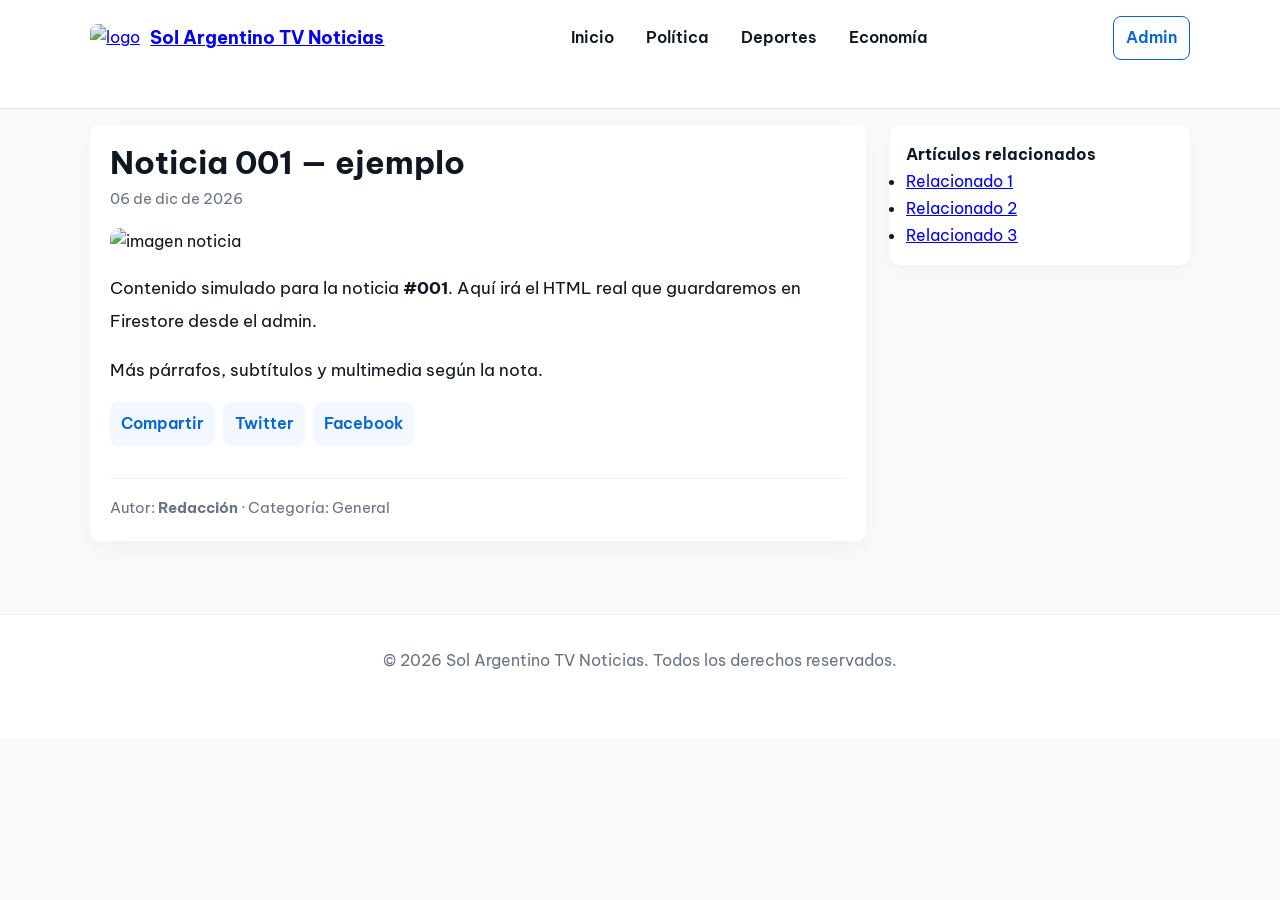
==== articulos/index.html @ bfdb7d1d "Initial commit" ====
<!DOCTYPE html>
<html lang="es">

<head>
    <meta charset="utf-8" />
    <meta name="viewport" content="width=device-width,initial-scale=1" />
    <title>Noticia - Sol Argentino TV Noticias</title>
    <link rel="stylesheet" href="../assets/css/homeandgeneral.css" />
    <link rel="stylesheet" href="../assets/css/individualhtmls.css" />
</head>

<body>
    <header class="site-header">
        <div class="container header-inner">
            <div class="brand">
                <a href="../index.html"><img src="../assets/images/placeholder.jpg" alt="logo" class="logo"></a>
                <a href="../index.html" class="site-title">Sol Argentino TV Noticias</a>
            </div>

            <nav class="main-nav" aria-label="Navegación principal">
                <a href="../index.html" class="nav-link">Inicio</a>
                <a href="#" class="nav-link">Política</a>
                <a href="#" class="nav-link">Deportes</a>
                <a href="#" class="nav-link">Economía</a>
            </nav>

            <div class="actions">
                <a href="../login.html" class="btn-outline">Admin</a>
            </div>
        </div>

        <div class="mobile-nav-overlay hidden" aria-hidden="true"></div>
        <nav class="mobile-nav hidden" aria-hidden="true">
            <a href="../index.html">Inicio</a>
            <a href="#">Política</a>
            <a href="#">Deportes</a>
            <a href="#">Economía</a>
            <a href="../login.html" class="btn-outline">Admin</a>
        </nav>
    </header>

    <main class="container">
        <div class="article-layout">
            <article class="articulo" id="articulo">
                <h1 class="titulo" id="titulo">Titular de ejemplo</h1>
                <p class="fecha" id="fecha">13 Oct 2025</p>
                <img src="../assets/images/placeholder.jpg" alt="imagen noticia" class="imagen" id="imagen">
                <section class="contenido" id="contenido">
                    <p>Este es un contenido de ejemplo que será reemplazado por la carga dinámica (Firebase en pasos
                        siguientes).</p>
                    <p>Párrafo adicional de ejemplo para simular cuerpo de la noticia y chequear estilos.</p>
                </section>

                <div class="share-bar" aria-label="Compartir">
                    <a class="share-btn" href="#"
                        onclick="navigator.share && navigator.share({title: document.title, url: location.href}).catch(()=>{}); return false;">Compartir</a>
                    <a class="share-btn" href="#">Twitter</a>
                    <a class="share-btn" href="#">Facebook</a>
                </div>

                <div class="article-footer">
                    <p>Autor: <strong id="autor">Redacción</strong> · Categoría: <span id="categoria">General</span></p>
                </div>
            </article>

            <!-- aside opcional (p. ej. recomendaciones) -->
            <aside>
                <div class="card"
                    style="background:#fff;padding:1rem;border-radius:10px;box-shadow:0 6px 18px rgba(15,15,15,0.04);">
                    <h4>Artículos relacionados</h4>
                    <ul>
                        <li><a href="../articulos/index.html?id=020&slug=relacionado-1">Relacionado 1</a></li>
                        <li><a href="../articulos/index.html?id=021&slug=relacionado-2">Relacionado 2</a></li>
                        <li><a href="../articulos/index.html?id=022&slug=relacionado-3">Relacionado 3</a></li>
                    </ul>
                </div>
            </aside>
        </div>
    </main>

    <footer class="site-footer">
        <div class="container">
            <p>© <span id="year"></span> Sol Argentino TV Noticias. Todos los derechos reservados.</p>
        </div>
    </footer>

    <script>
        // footer year
        document.addEventListener('DOMContentLoaded', () => {
            const y = new Date().getFullYear();
            const el = document.getElementById('year');
            if (el) el.textContent = y;

            // Simulación de carga por query string (reemplaza con Firestore luego)
            const params = new URLSearchParams(window.location.search);
            const id = params.get('id') || '001';
            const slug = params.get('slug') || 'ejemplo';

            // Demo: ajustar título/imagen/fecha según id (solo para previsualización)
            const tituloEl = document.getElementById('titulo');
            const fechaEl = document.getElementById('fecha');
            const imagenEl = document.getElementById('imagen');
            const contenidoEl = document.getElementById('contenido');

            tituloEl.textContent = `Noticia ${id} — ${decodeURIComponent(slug.replace(/-/g, ' '))}`;
            fechaEl.textContent = new Date().toLocaleDateString('es-AR', { day: '2-digit', month: 'short', year: 'numeric' });
            imagenEl.src = '../assets/images/placeholder.jpg';
            contenidoEl.innerHTML = `
        <p>Contenido simulado para la noticia <strong>#${id}</strong>. Aquí irá el HTML real que guardaremos en Firestore desde el admin.</p>
        <p>Más párrafos, subtítulos y multimedia según la nota.</p>
      `;
        });
    </script>
</body>

</html>
---- assets/css/homeandgeneral.css ----
/* homeandgeneral.css — Mobile-first, accesible y 100% responsivo */
/* Fuente importada vía @import (Be Vietnam Pro) */

@import url('https://fonts.googleapis.com/css2?family=Be+Vietnam+Pro:wght@300;400;500;600;700;800&display=swap');

:root {
    --bg: #fafafa;
    --card: #ffffff;
    --text: #0f1720;
    --muted: #6b7280;
    --accent: #0366d6;
    --soft: #f0f6ff;
    --border: #e6e6e6;
    --radius: 10px;

    --sp-xs: 0.35rem;
    --sp-sm: 0.6rem;
    --sp-md: 1rem;
    --sp-lg: 1.5rem;

    --container-max: 1200px;
}

/* Reset ligero */
* {
    font-family: "Be Vietnam Pro";
    box-sizing: border-box;
    margin: 0;
    padding: 0;
}

html,
body {
    height: 100%;
}

html {
    font-size: 16px;
    -webkit-text-size-adjust: 100%;
}

body {
    background: var(--bg);
    color: var(--text);
    -webkit-font-smoothing: antialiased;
    -moz-osx-font-smoothing: grayscale;
    line-height: 1.45;
}

/* Contenedor fluido */
.container {
    width: 94%;
    max-width: var(--container-max);
    margin: 0 auto;
    padding-left: 0.5rem;
    padding-right: 0.5rem;
}

/* Header */
.site-header {
    position: sticky;
    top: 0;
    z-index: 60;
    background: var(--card);
    border-bottom: 1px solid var(--border);
}

.header-inner {
    display: flex;
    align-items: center;
    justify-content: space-between;
    gap: 0.75rem;
    padding: 0.6rem 0;
}

/* Branding */
.brand {
    display: flex;
    align-items: center;
    gap: 0.65rem;
}

.logo {
    width: 40px;
    height: 40px;
    object-fit: cover;
    border-radius: 8px;
}

.site-title {
    font-weight: 700;
    font-size: clamp(0.95rem, 2.6vw, 1.1rem);
}

/* Nav visible on mobile (scrollable row) */
.main-nav {
    display: flex;
    gap: 0.5rem;
    align-items: center;
    overflow-x: auto;
    -webkit-overflow-scrolling: touch;
    padding: 0.25rem 0.2rem;
    scroll-snap-type: x mandatory;
}

.main-nav .nav-link {
    display: inline-flex;
    align-items: center;
    justify-content: center;
    white-space: nowrap;
    padding: 0.45rem 0.8rem;
    border-radius: 8px;
    text-decoration: none;
    font-weight: 600;
    color: var(--text);
    background: transparent;
    scroll-snap-align: start;
    min-height: 40px;
}

.main-nav .nav-link:hover,
.main-nav .nav-link:focus {
    color: var(--accent);
    background: rgba(3, 102, 214, 0.06);
    outline: none;
}

.main-nav::-webkit-scrollbar {
    height: 8px;
}

.main-nav::-webkit-scrollbar-thumb {
    background: rgba(0, 0, 0, 0.08);
    border-radius: 8px;
}

/* hamburger (hidden by default) */
.hamburger {
    display: none;
}

/* Actions */
.actions {
    display: flex;
    gap: 0.5rem;
    align-items: center;
}

.btn-outline {
    border: 1px solid var(--accent);
    color: var(--accent);
    padding: 0.45rem 0.75rem;
    border-radius: 8px;
    text-decoration: none;
    font-weight: 600;
}

/* MAIN GRID: mobile single column */
.main-grid {
    display: grid;
    gap: 1rem;
    margin-top: 1rem;
    grid-template-columns: 1fr;
    align-items: start;
}

/* HERO */
.hero-card {
    background: var(--card);
    border-radius: var(--radius);
    overflow: hidden;
    box-shadow: 0 6px 18px rgba(15, 15, 15, 0.03);
    display: grid;
    grid-template-columns: 1fr;
}

.hero-card img {
    width: 100%;
    height: auto;
    object-fit: cover;
    aspect-ratio: 16/9;
    display: block;
}

.hero-content {
    padding: 1rem;
}

.hero-title {
    font-size: clamp(1.05rem, 4.5vw, 1.7rem);
    font-weight: 700;
    margin-bottom: 0.45rem;
}

.hero-excerpt {
    color: var(--muted);
    margin-bottom: 0.65rem;
}

.read-more {
    color: var(--accent);
    font-weight: 600;
    text-decoration: none;
}

/* SIDEBAR */
.sidebar {
    padding-top: 0.5rem;
}

.searchbox input {
    width: 100%;
    padding: 0.6rem 0.75rem;
    border-radius: 10px;
    border: 1px solid #eee;
    font-size: 0.95rem;
    background: #fff;
}

/* NEWS LIST */
.news-list {
    display: grid;
    gap: 0.9rem;
    grid-template-columns: 1fr;
}

.news-card {
    display: flex;
    gap: 0.9rem;
    align-items: center;
    background: var(--card);
    padding: 0.75rem;
    border-radius: 10px;
    box-shadow: 0 4px 12px rgba(15, 15, 15, 0.03);
}

.news-thumb {
    width: 110px;
    height: 74px;
    object-fit: cover;
    border-radius: 8px;
    flex-shrink: 0;
}

.news-body {
    min-width: 0;
}

.news-title {
    font-size: 1rem;
    font-weight: 600;
    margin-bottom: 0.25rem;
}

.news-excerpt {
    color: var(--muted);
    margin-bottom: 0.5rem;
    font-size: 0.95rem;
}

.meta {
    display: flex;
    gap: 0.6rem;
    color: var(--muted);
    font-size: 0.85rem;
    align-items: center;
    flex-wrap: wrap;
}

.categoria {
    background: var(--soft);
    color: var(--accent);
    padding: 0.2rem 0.45rem;
    border-radius: 6px;
    font-weight: 600;
    font-size: 0.85rem;
}

/* Footer */
.site-footer {
    margin-top: 1.6rem;
    padding: 1rem 0;
    text-align: center;
    color: var(--muted);
    border-top: 1px solid #f0f0f0;
    background: var(--card);
}

/* Mobile nav overlay + drawer (hidden by default) */
.mobile-nav-overlay {
    display: none;
}

.mobile-nav {
    display: none;
}

/* Tablet and up */
@media (min-width: 720px) {
    .main-grid {
        grid-template-columns: 1fr 320px;
    }

    .hero-card {
        grid-template-columns: 420px 1fr;
        align-items: stretch;
    }

    .news-list {
        grid-template-columns: 1fr;
    }

    .hamburger {
        display: none;
    }

    /* nav visible as normal row for desktop */
    .main-nav {
        overflow: visible;
        justify-content: center;
        gap: 0.85rem;
        padding: 0;
    }

    .main-nav .nav-link {
        min-height: auto;
        padding: 0.35rem 0.6rem;
    }
}

/* Desktop grid for news */
@media (min-width: 1000px) {
    .news-list {
        grid-template-columns: repeat(auto-fit, minmax(280px, 1fr));
    }

    .news-thumb {
        width: 140px;
        height: 95px;
    }
}

/* Drawer open states (toggled by JS) */
body.nav-open .mobile-nav-overlay {
    position: fixed;
    inset: 0;
    background: rgba(0, 0, 0, 0.35);
    z-index: 55;
    display: block;
}

body.nav-open .mobile-nav {
    display: flex;
    position: fixed;
    top: 0;
    right: 0;
    width: min(92%, 320px);
    height: 100vh;
    background: var(--card);
    box-shadow: -6px 0 24px rgba(15, 15, 15, 0.12);
    padding: 1rem;
    flex-direction: column;
    gap: 1rem;
    z-index: 60;
}

.mobile-nav a {
    text-decoration: none;
    color: var(--text);
    padding: 0.7rem 0.5rem;
    border-radius: 8px;
}

.mobile-nav a:hover {
    background: #f6f9ff;
    color: var(--accent);
}

/* Focus states */
a:focus,
button:focus,
input:focus {
    outline: 3px solid rgba(3, 102, 214, 0.12);
    outline-offset: 2px;
    border-radius: 6px;
}

/* Utility */
.hidden {
    display: none !important;
}
---- assets/css/individualhtmls.css ----
/* individualhtmls.css — Mobile-first, legibilidad óptima */
/* Fuente importada vía @import */

@import url('https://fonts.googleapis.com/css2?family=Be+Vietnam+Pro:wght@300;400;500;600;700;800&display=swap');

:root {
    --bg: #fafafa;
    --card: #ffffff;
    --text: #0f1720;
    --muted: #6b7280;
    --accent: #0366d6;
    --radius: 10px;
    --container-max: 900px;
    --gutter: 1rem;
}

/* Reset / tipografía */
* {
    font-family: "Be Vietnam Pro";
    box-sizing: border-box;
    margin: 0;
    padding: 0;
}

html,
body {
    height: 100%;
}

body {
    background: var(--bg);
    color: var(--text);
    line-height: 1.7;
    -webkit-font-smoothing: antialiased;
}

/* Container */
.container {
    width: 94%;
    max-width: var(--container-max);
    margin: 0 auto;
    padding: 1rem 0 3rem;
}

/* Card del artículo */
.articulo {
    background: var(--card);
    border-radius: var(--radius);
    padding: 1rem;
    box-shadow: 0 8px 28px rgba(15, 15, 15, 0.04);
}

/* Títulos y metadatos */
.titulo {
    font-size: clamp(1.25rem, 5vw, 2rem);
    font-weight: 700;
    margin-bottom: 0.45rem;
    line-height: 1.08;
}

.fecha {
    color: var(--muted);
    font-size: 0.95rem;
    margin-bottom: 1rem;
}

/* Imagen destacada */
.imagen {
    width: 100%;
    height: auto;
    border-radius: 10px;
    margin-bottom: 1rem;
    display: block;
    object-fit: cover;
}

/* Contenido */
.contenido {
    font-size: clamp(0.98rem, 1.8vw, 1.06rem);
    line-height: 1.85;
    color: var(--text);
}

.contenido p {
    margin-bottom: 1rem;
}

.contenido h2,
.contenido h3 {
    margin: 1.2rem 0 0.6rem;
    font-weight: 600;
}

.contenido ul,
.contenido ol {
    margin: 0.6rem 0 1rem 1.25rem;
}

.contenido blockquote {
    margin: 1rem 0;
    padding: 0.9rem 1rem;
    background: #f7fbff;
    border-left: 4px solid var(--accent);
    color: #222;
    border-radius: 6px;
}

/* Layout article + aside (mobile stacked) */
.article-layout {
    display: grid;
    grid-template-columns: 1fr;
    gap: 1rem;
}

.share-bar {
    display: flex;
    gap: 0.5rem;
    margin-top: 1rem;
    flex-wrap: wrap;
}

.share-btn {
    padding: 0.5rem 0.7rem;
    border-radius: 8px;
    background: #f3f7ff;
    color: var(--accent);
    text-decoration: none;
    font-weight: 600;
}

/* Article footer */
.article-footer {
    margin-top: 2rem;
    border-top: 1px solid #f0f0f0;
    padding-top: 1rem;
    color: var(--muted);
    font-size: 0.95rem;
}

/* Tablet and up: two-column layout (content + right aside) */
@media (min-width:820px) {
    .article-layout {
        grid-template-columns: 1fr 300px;
        align-items: start;
        gap: 1.5rem;
    }

    .articulo {
        padding: 1.25rem;
    }
}

/* Large screens: comfortable reading width */
@media (min-width:1200px) {
    :root {
        --container-max: 1100px;
    }

    .contenido {
        font-size: 1.06rem;
        line-height: 1.95;
    }
}

/* Focus states */
a:focus,
button:focus,
input:focus {
    outline: 3px solid rgba(3, 102, 214, 0.12);
    outline-offset: 2px;
    border-radius: 6px;
}
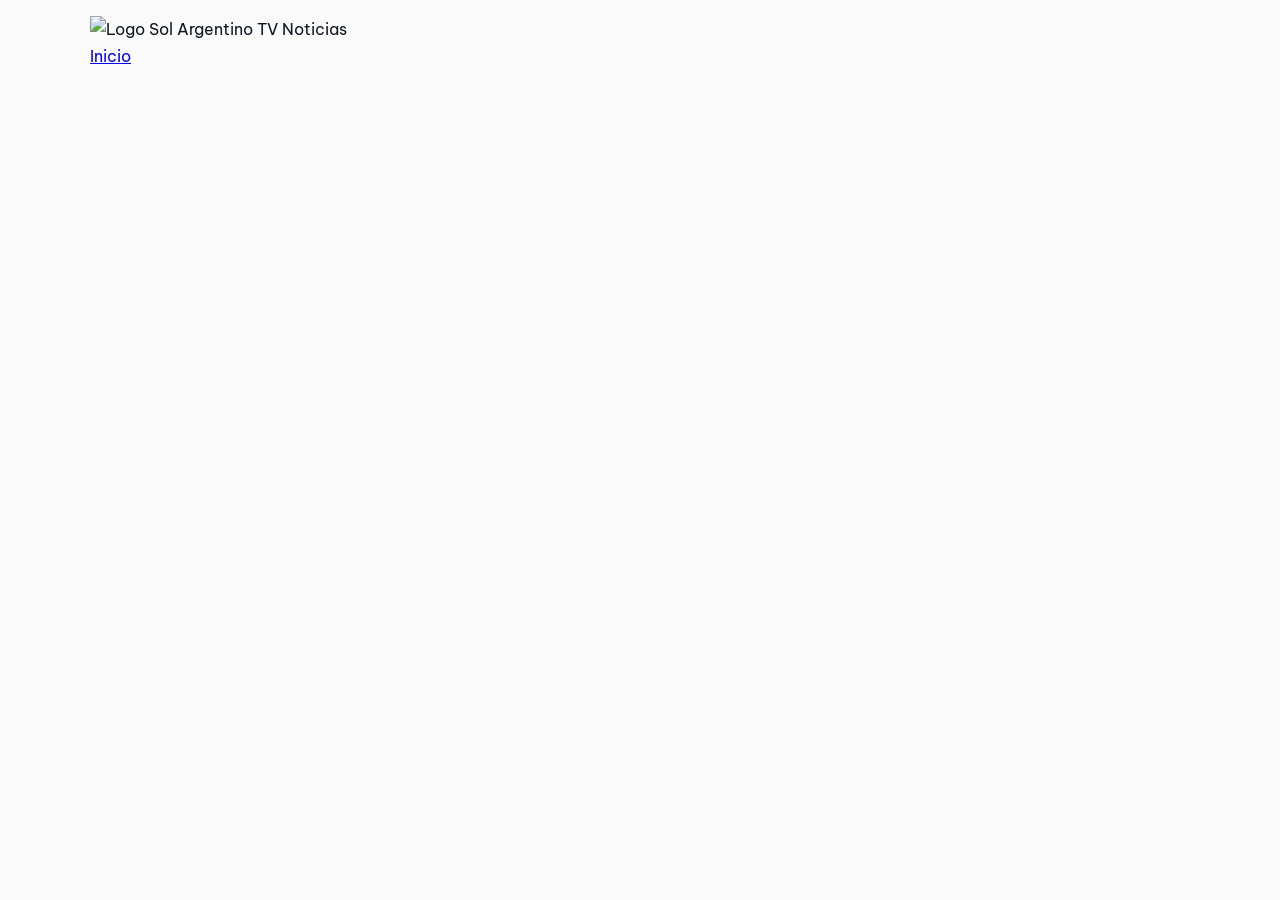
==== commit 2c2f6442: "Update index.html" ====
--- a/articulos/index.html
+++ b/articulos/index.html
@@ -2,114 +2,66 @@
 <html lang="es">
 
 <head>
-    <meta charset="utf-8" />
-    <meta name="viewport" content="width=device-width,initial-scale=1" />
-    <title>Noticia - Sol Argentino TV Noticias</title>
-    <link rel="stylesheet" href="../assets/css/homeandgeneral.css" />
-    <link rel="stylesheet" href="../assets/css/individualhtmls.css" />
+    <meta charset="UTF-8">
+    <meta name="viewport" content="width=device-width, initial-scale=1.0">
+    <title>Artículo - Sol Argentino TV Noticias</title>
+    <link rel="stylesheet" href="../assets/css/individualhtmls.css">
 </head>
 
 <body>
-    <header class="site-header">
-        <div class="container header-inner">
+    <header class="site-header container">
+        <div class="header-inner">
             <div class="brand">
-                <a href="../index.html"><img src="../assets/images/placeholder.jpg" alt="logo" class="logo"></a>
-                <a href="../index.html" class="site-title">Sol Argentino TV Noticias</a>
+                <img src="../assets/img/logo.png" alt="Logo" class="logo">
+                <span class="site-title">Sol Argentino TV Noticias</span>
             </div>
-
-            <nav class="main-nav" aria-label="Navegación principal">
+            <nav class="main-nav">
                 <a href="../index.html" class="nav-link">Inicio</a>
-                <a href="#" class="nav-link">Política</a>
-                <a href="#" class="nav-link">Deportes</a>
-                <a href="#" class="nav-link">Economía</a>
             </nav>
-
-            <div class="actions">
-                <a href="../login.html" class="btn-outline">Admin</a>
-            </div>
         </div>
-
-        <div class="mobile-nav-overlay hidden" aria-hidden="true"></div>
-        <nav class="mobile-nav hidden" aria-hidden="true">
-            <a href="../index.html">Inicio</a>
-            <a href="#">Política</a>
-            <a href="#">Deportes</a>
-            <a href="#">Economía</a>
-            <a href="../login.html" class="btn-outline">Admin</a>
-        </nav>
     </header>
 
     <main class="container">
-        <div class="article-layout">
-            <article class="articulo" id="articulo">
-                <h1 class="titulo" id="titulo">Titular de ejemplo</h1>
-                <p class="fecha" id="fecha">13 Oct 2025</p>
-                <img src="../assets/images/placeholder.jpg" alt="imagen noticia" class="imagen" id="imagen">
-                <section class="contenido" id="contenido">
-                    <p>Este es un contenido de ejemplo que será reemplazado por la carga dinámica (Firebase en pasos
-                        siguientes).</p>
-                    <p>Párrafo adicional de ejemplo para simular cuerpo de la noticia y chequear estilos.</p>
-                </section>
-
-                <div class="share-bar" aria-label="Compartir">
-                    <a class="share-btn" href="#"
-                        onclick="navigator.share && navigator.share({title: document.title, url: location.href}).catch(()=>{}); return false;">Compartir</a>
-                    <a class="share-btn" href="#">Twitter</a>
-                    <a class="share-btn" href="#">Facebook</a>
-                </div>
-
-                <div class="article-footer">
-                    <p>Autor: <strong id="autor">Redacción</strong> · Categoría: <span id="categoria">General</span></p>
-                </div>
-            </article>
-
-            <!-- aside opcional (p. ej. recomendaciones) -->
-            <aside>
-                <div class="card"
-                    style="background:#fff;padding:1rem;border-radius:10px;box-shadow:0 6px 18px rgba(15,15,15,0.04);">
-                    <h4>Artículos relacionados</h4>
-                    <ul>
-                        <li><a href="../articulos/index.html?id=020&slug=relacionado-1">Relacionado 1</a></li>
-                        <li><a href="../articulos/index.html?id=021&slug=relacionado-2">Relacionado 2</a></li>
-                        <li><a href="../articulos/index.html?id=022&slug=relacionado-3">Relacionado 3</a></li>
-                    </ul>
-                </div>
-            </aside>
+        <div id="articulo-contenedor" class="article-layout">
+            <!-- El artículo se renderiza aquí -->
         </div>
     </main>
 
-    <footer class="site-footer">
-        <div class="container">
-            <p>© <span id="year"></span> Sol Argentino TV Noticias. Todos los derechos reservados.</p>
-        </div>
-    </footer>
+    <script type="module">
+        import { db } from '../assets/js/firebaseConfig.js';
+        import { doc, getDoc } from "https://www.gstatic.com/firebasejs/12.4.0/firebase-firestore.js";
 
-    <script>
-        // footer year
-        document.addEventListener('DOMContentLoaded', () => {
-            const y = new Date().getFullYear();
-            const el = document.getElementById('year');
-            if (el) el.textContent = y;
+        const contenedor = document.getElementById('articulo-contenedor');
 
-            // Simulación de carga por query string (reemplaza con Firestore luego)
-            const params = new URLSearchParams(window.location.search);
-            const id = params.get('id') || '001';
-            const slug = params.get('slug') || 'ejemplo';
+        // Obtener ID del query string
+        const params = new URLSearchParams(window.location.search);
+        const id = params.get('id');
 
-            // Demo: ajustar título/imagen/fecha según id (solo para previsualización)
-            const tituloEl = document.getElementById('titulo');
-            const fechaEl = document.getElementById('fecha');
-            const imagenEl = document.getElementById('imagen');
-            const contenidoEl = document.getElementById('contenido');
+        if (!id) {
+            contenedor.innerHTML = "<p>Artículo no encontrado.</p>";
+        } else {
+            const articuloRef = doc(db, "articulos", id);
 
-            tituloEl.textContent = `Noticia ${id} — ${decodeURIComponent(slug.replace(/-/g, ' '))}`;
-            fechaEl.textContent = new Date().toLocaleDateString('es-AR', { day: '2-digit', month: 'short', year: 'numeric' });
-            imagenEl.src = '../assets/images/placeholder.jpg';
-            contenidoEl.innerHTML = `
-        <p>Contenido simulado para la noticia <strong>#${id}</strong>. Aquí irá el HTML real que guardaremos en Firestore desde el admin.</p>
-        <p>Más párrafos, subtítulos y multimedia según la nota.</p>
-      `;
-        });
+            getDoc(articuloRef).then(snapshot => {
+                if (!snapshot.exists()) {
+                    contenedor.innerHTML = "<p>Artículo no encontrado.</p>";
+                    return;
+                }
+
+                const data = snapshot.data();
+                contenedor.innerHTML = `
+          <article class="articulo">
+            ${data.imagenURL ? `<img src="${data.imagenURL}" alt="${data.titulo}" class="imagen">` : ""}
+            <h1 class="titulo">${data.titulo}</h1>
+            <p class="categoria">${data.categoria || ""}</p>
+            <div class="contenido">${data.contenido}</div>
+          </article>
+        `;
+            }).catch(err => {
+                console.error(err);
+                contenedor.innerHTML = "<p>Error cargando el artículo.</p>";
+            });
+        }
     </script>
 </body>
 
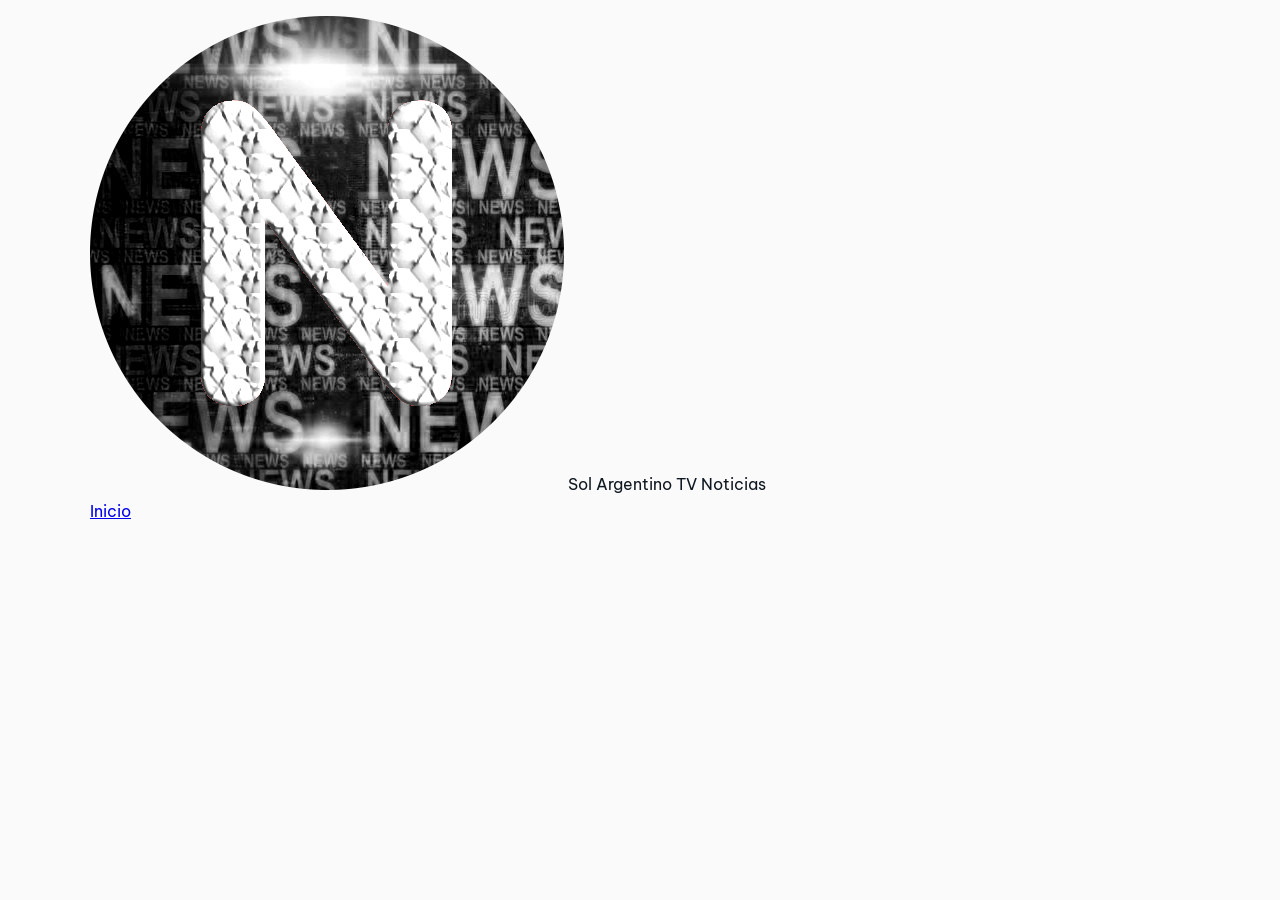
==== commit 503f8de9: "act" ====
--- a/articulos/index.html
+++ b/articulos/index.html
@@ -9,10 +9,11 @@
 </head>
 
 <body>
+    <!-- Header -->
     <header class="site-header container">
         <div class="header-inner">
             <div class="brand">
-                <img src="../assets/img/logo.png" alt="Logo" class="logo">
+                <img src="../assets/media/images/placeholder.png" alt="Logo" class="logo">
                 <span class="site-title">Sol Argentino TV Noticias</span>
             </div>
             <nav class="main-nav">
@@ -21,6 +22,7 @@
         </div>
     </header>
 
+    <!-- Main -->
     <main class="container">
         <div id="articulo-contenedor" class="article-layout">
             <!-- El artículo se renderiza aquí -->
@@ -28,8 +30,7 @@
     </main>
 
     <script type="module">
-        import { db } from '../assets/js/firebaseConfig.js';
-        import { doc, getDoc } from "https://www.gstatic.com/firebasejs/12.4.0/firebase-firestore.js";
+        import { supabase } from '../assets/js/supabaseConfig.js';
 
         const contenedor = document.getElementById('articulo-contenedor');
 
@@ -37,31 +38,39 @@
         const params = new URLSearchParams(window.location.search);
         const id = params.get('id');
 
-        if (!id) {
-            contenedor.innerHTML = "<p>Artículo no encontrado.</p>";
-        } else {
-            const articuloRef = doc(db, "articulos", id);
+        async function cargarArticulo() {
+            if (!id) {
+                contenedor.innerHTML = "<p>Artículo no encontrado.</p>";
+                return;
+            }
 
-            getDoc(articuloRef).then(snapshot => {
-                if (!snapshot.exists()) {
-                    contenedor.innerHTML = "<p>Artículo no encontrado.</p>";
-                    return;
-                }
+            const { data, error } = await supabase
+                .from('articulos')
+                .select('*')
+                .eq('id', id)
+                .single();
 
-                const data = snapshot.data();
-                contenedor.innerHTML = `
-          <article class="articulo">
-            ${data.imagenURL ? `<img src="${data.imagenURL}" alt="${data.titulo}" class="imagen">` : ""}
-            <h1 class="titulo">${data.titulo}</h1>
-            <p class="categoria">${data.categoria || ""}</p>
-            <div class="contenido">${data.contenido}</div>
-          </article>
-        `;
-            }).catch(err => {
-                console.error(err);
-                contenedor.innerHTML = "<p>Error cargando el artículo.</p>";
-            });
+            if (error || !data) {
+                console.error(error);
+                contenedor.innerHTML = "<p>Artículo no encontrado.</p>";
+                return;
+            }
+
+            // Actualizar título del documento
+            document.title = `${data.titulo} - Sol Argentino TV Noticias`;
+
+            // Renderizar artículo
+            contenedor.innerHTML = `
+                <article class="articulo">
+                    ${data.imagen_url ? `<img src="${data.imagen_url}" alt="${data.titulo}" class="imagen">` : ""}
+                    <h1 class="titulo">${data.titulo}</h1>
+                    <p class="categoria">${data.categoria || ""}</p>
+                    <div class="contenido">${data.contenido}</div>
+                </article>
+            `;
         }
+
+        document.addEventListener('DOMContentLoaded', cargarArticulo);
     </script>
 </body>
 
--- a/assets/css/individualhtmls.css
+++ b/assets/css/individualhtmls.css
@@ -48,6 +48,11 @@
     border-radius: var(--radius);
     padding: 1rem;
     box-shadow: 0 8px 28px rgba(15, 15, 15, 0.04);
+
+    /* Centrado por defecto (mobile) */
+    margin: 0 auto;
+    position: static;
+    left: 0;
 }
 
 /* Títulos y metadatos */
@@ -150,6 +155,16 @@
     }
 }
 
+/* Desktop large screens: desplazar artículo horizontalmente */
+@media (min-width:1000px) {
+    .articulo {
+        position: relative;
+        left: 18%;
+        margin: 0;
+        /* eliminar auto para que left funcione */
+    }
+}
+
 /* Large screens: comfortable reading width */
 @media (min-width:1200px) {
     :root {
